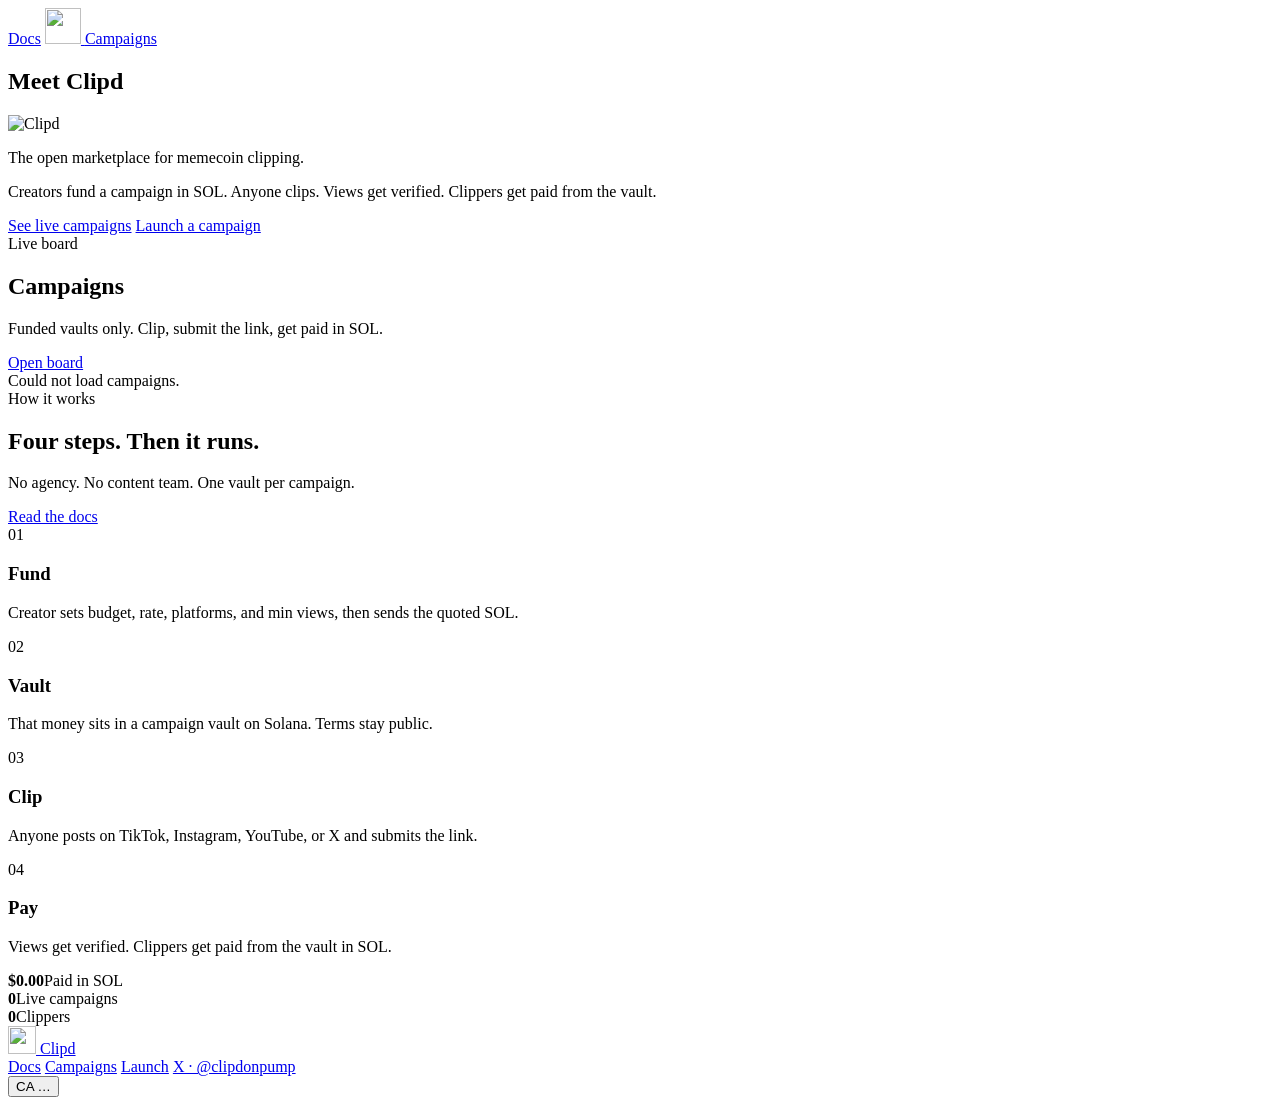
==== onchainclipping.com/onchainclipping.com/index.html @ 0c6d6353 "asdsad" ====
<!DOCTYPE html>
<html lang="en">
<head>
  <meta charset="utf-8" />
  <meta name="viewport" content="width=device-width, initial-scale=1" />
  <title>Clipd</title>
  <meta name="description" content="Fund a campaign in SOL. Anyone clips. Views get verified. Clippers get paid from the vault." />
  <link rel="canonical" href="https://getclippd.fun/" />
  <meta property="og:url" content="https://getclippd.fun/" />
  <meta property="og:title" content="Clipd" />
  <meta property="og:description" content="Open marketplace for memecoin clipping. Creators fund campaigns in SOL. Clippers submit links and get paid." />
  <meta property="og:type" content="website" />
  <meta property="og:site_name" content="Clipd" />
  <meta name="twitter:card" content="summary_large_image" />
  <meta name="twitter:site" content="@clipdonpump" />
  <meta name="twitter:creator" content="@clipdonpump" />
  <meta name="twitter:title" content="Clipd" />
  <meta name="twitter:description" content="Fund a campaign in SOL. Anyone clips. Views get verified. Clippers get paid from the vault." />
  <meta property="og:image" content="https://getclippd.fun/assets/clipdpfp.png" />
  <meta name="twitter:image" content="https://getclippd.fun/assets/clipdpfp.png" />
  <link rel="icon" href="/assets/clipdpfp.png?v=22" type="image/png" />
  <link rel="preload" as="image" href="/assets/clipdpfp.png?v=22" />
  <link rel="preconnect" href="https://fonts.googleapis.com" />
  <link rel="preconnect" href="https://fonts.gstatic.com" crossorigin />
  <link rel="stylesheet" href="https://fonts.googleapis.com/css2?family=Arimo:wght@400;500;600;700&display=swap" />
  <link rel="stylesheet" href="/assets/clippd-app.css?v=22" />
</head>
<body class="home-body">
  <header class="home-notch">
    <nav class="home-notch-inner" aria-label="Primary">
      <a href="/docs">Docs</a>
      <a class="home-notch-logo" href="/" aria-label="Clipd home">
        <img src="/assets/clipdpfp.png?v=22" alt="" width="36" height="36" />
      </a>
      <a href="/campaigns">Campaigns</a>
    </nav>
  </header>

  <main>
    <section class="home-hero">
      <h1 class="hero-title">Meet Clipd</h1>
      <img class="hero-c" src="/assets/clipdpfp.png?v=22" alt="Clipd" width="280" height="280" />
      <p class="hero-claim">The open marketplace for memecoin clipping.</p>
      <p class="hero-note">Creators fund a campaign in SOL. Anyone clips. Views get verified. Clippers get paid from the vault.</p>
      <div class="cta-row">
        <a class="cta cta-secondary" href="#campaigns">See live campaigns</a>
        <a class="cta cta-primary" href="/launch">Launch a campaign</a>
      </div>
    </section>

    <section class="home-block" id="campaigns">
      <div class="home-block-head">
        <div>
          <div class="mk-kicker">Live board</div>
          <h2>Campaigns</h2>
          <p>Funded vaults only. Clip, submit the link, get paid in SOL.</p>
        </div>
        <a class="btn-pill go primary" href="/campaigns">Open board</a>
      </div>
      <div id="home-camps" class="camp-grid home-camp-grid">
        <p class="meta">Loading campaigns…</p>
      </div>
    </section>

    <section class="home-block" id="how">
      <div class="home-block-head">
        <div>
          <div class="mk-kicker">How it works</div>
          <h2>Four steps. Then it runs.</h2>
          <p>No agency. No content team. One vault per campaign.</p>
        </div>
        <a class="btn-pill" href="/docs">Read the docs</a>
      </div>
      <div class="how-window">
        <div class="how-steps">
          <div class="how-step">
            <div class="how-n">01</div>
            <div>
              <h3>Fund</h3>
              <p>Creator sets budget, rate, platforms, and min views, then sends the quoted SOL.</p>
            </div>
          </div>
          <div class="how-step">
            <div class="how-n">02</div>
            <div>
              <h3>Vault</h3>
              <p>That money sits in a campaign vault on Solana. Terms stay public.</p>
            </div>
          </div>
          <div class="how-step">
            <div class="how-n">03</div>
            <div>
              <h3>Clip</h3>
              <p>Anyone posts on TikTok, Instagram, YouTube, or X and submits the link.</p>
            </div>
          </div>
          <div class="how-step">
            <div class="how-n">04</div>
            <div>
              <h3>Pay</h3>
              <p>Views get verified. Clippers get paid from the vault in SOL.</p>
            </div>
          </div>
        </div>
      </div>
      <div class="home-stats">
        <div class="home-stat"><strong id="stat-rewards">$0.00</strong><span>Paid in SOL</span></div>
        <div class="home-stat"><strong id="stat-live">0</strong><span>Live campaigns</span></div>
        <div class="home-stat"><strong id="stat-clippers">0</strong><span>Clippers</span></div>
      </div>
    </section>
  </main>

  <footer class="home-foot">
    <a class="home-foot-brand" href="/">
      <img src="/assets/clipdpfp.png?v=22" alt="" width="28" height="28" />
      Clipd
    </a>
    <div class="home-foot-links">
      <a href="/docs">Docs</a>
      <a href="/campaigns">Campaigns</a>
      <a href="/launch">Launch</a>
      <a href="https://x.com/clipdonpump" target="_blank" rel="noopener">X · @clipdonpump</a>
    </div>
    <button type="button" class="ca-chip" data-ca-chip data-ca="..." title="Copy contract address">
      <span class="ca-k">CA</span>
      <span data-ca-text>…</span>
    </button>
  </footer>

  <script src="/assets/wallet.js?v=9"></script>
  <script>
    (function () {
      function usd(n) {
        return "$" + Number(n || 0).toLocaleString(undefined, { minimumFractionDigits: 2, maximumFractionDigits: 2 });
      }
      function esc(s) {
        return String(s == null ? "" : s)
          .replace(/&/g, "&amp;")
          .replace(/</g, "&lt;")
          .replace(/>/g, "&gt;")
          .replace(/"/g, "&quot;");
      }
      fetch("/api/stats")
        .then(function (r) { return r.json(); })
        .then(function (s) {
          function set(id, v) {
            var el = document.getElementById(id);
            if (el) el.textContent = v;
          }
          set("stat-rewards", usd(s.paid_usd));
          set("stat-live", String(s.live_campaigns || 0));
          set("stat-clippers", String(s.clippers || 0));
        })
        .catch(function () {});

      fetch("/api/campaigns")
        .then(function (r) { return r.json(); })
        .then(function (data) {
          var box = document.getElementById("home-camps");
          if (!box) return;
          var rows = (data.campaigns || []).filter(function (c) { return c.status === "live" || c.demo; }).slice(0, 4);
          if (!rows.length) {
            box.innerHTML = '<div class="empty card">No live campaigns yet. <a href="/launch">Launch one</a> to get a vault on the board.</div>';
            return;
          }
          box.innerHTML = rows.map(function (c) {
            return (
              '<a class="glass-card glass-card-hover camp-card p-5" href="/campaigns/' + esc(c.id) + '">' +
                '<div style="font-size:15px;font-weight:600">' + esc(c.ticker) + (c.name ? " · " + esc(c.name) : "") + "</div>" +
                '<div class="meta" style="margin-top:.35rem">Vault ' + usd(c.budget_usd) + " · " + (c.clip_count || 0) + " clips</div>" +
              "</a>"
            );
          }).join("");
        })
        .catch(function () {
          var box = document.getElementById("home-camps");
          if (box) box.innerHTML = '<div class="empty card">Could not load campaigns.</div>';
        });
    })();
  </script>
</body>
</html>
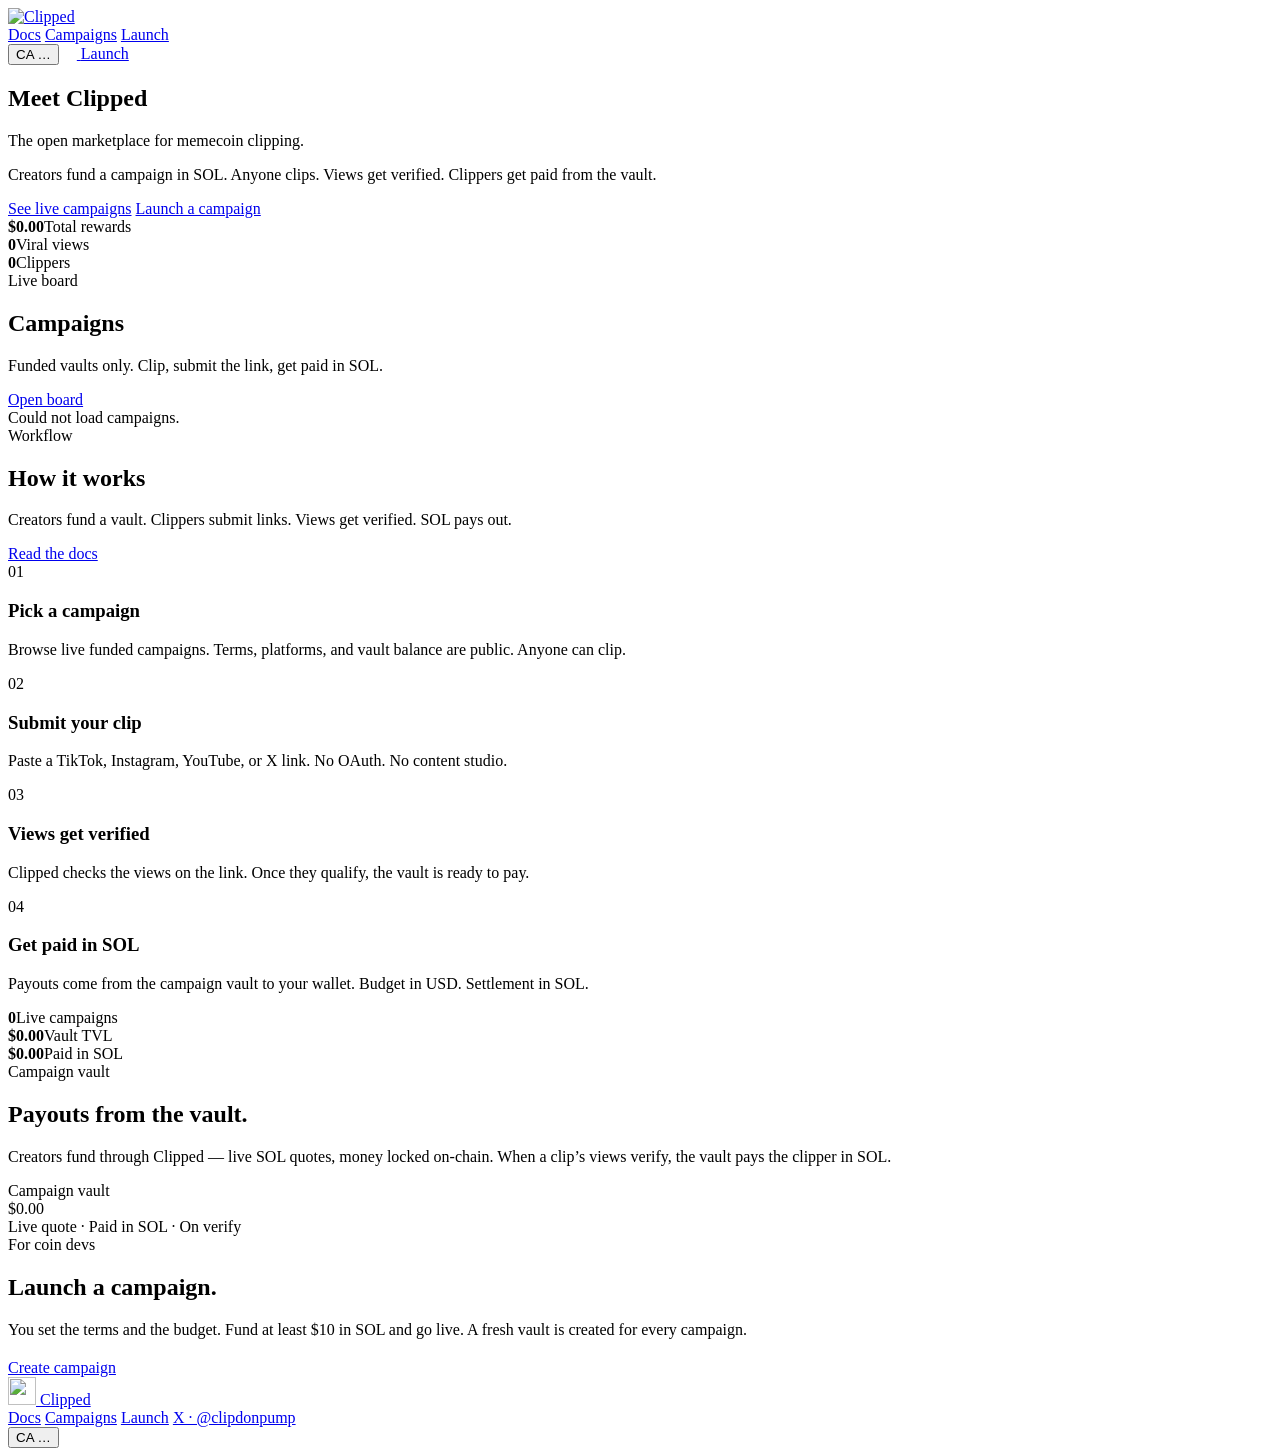
==== commit ee04feee: "donzo" ====
--- a/onchainclipping.com/onchainclipping.com/index.html
+++ b/onchainclipping.com/onchainclipping.com/index.html
@@ -3,52 +3,64 @@
 <head>
   <meta charset="utf-8" />
   <meta name="viewport" content="width=device-width, initial-scale=1" />
-  <title>Clipd</title>
+  <title>Clipped</title>
   <meta name="description" content="Fund a campaign in SOL. Anyone clips. Views get verified. Clippers get paid from the vault." />
   <link rel="canonical" href="https://getclippd.fun/" />
   <meta property="og:url" content="https://getclippd.fun/" />
-  <meta property="og:title" content="Clipd" />
+  <meta property="og:title" content="Clipped" />
   <meta property="og:description" content="Open marketplace for memecoin clipping. Creators fund campaigns in SOL. Clippers submit links and get paid." />
   <meta property="og:type" content="website" />
-  <meta property="og:site_name" content="Clipd" />
+  <meta property="og:site_name" content="Clipped" />
   <meta name="twitter:card" content="summary_large_image" />
   <meta name="twitter:site" content="@clipdonpump" />
   <meta name="twitter:creator" content="@clipdonpump" />
-  <meta name="twitter:title" content="Clipd" />
+  <meta name="twitter:title" content="Clipped" />
   <meta name="twitter:description" content="Fund a campaign in SOL. Anyone clips. Views get verified. Clippers get paid from the vault." />
   <meta property="og:image" content="https://getclippd.fun/assets/clipdpfp.png" />
   <meta name="twitter:image" content="https://getclippd.fun/assets/clipdpfp.png" />
   <link rel="icon" href="/assets/clipdpfp.png?v=22" type="image/png" />
-  <link rel="preload" as="image" href="/assets/clipdpfp.png?v=22" />
   <link rel="preconnect" href="https://fonts.googleapis.com" />
   <link rel="preconnect" href="https://fonts.gstatic.com" crossorigin />
   <link rel="stylesheet" href="https://fonts.googleapis.com/css2?family=Arimo:wght@400;500;600;700&display=swap" />
-  <link rel="stylesheet" href="/assets/clippd-app.css?v=22" />
+  <link rel="stylesheet" href="/assets/clippd-app.css?v=25" />
 </head>
 <body class="home-body">
-  <header class="home-notch">
-    <nav class="home-notch-inner" aria-label="Primary">
-      <a href="/docs">Docs</a>
-      <a class="home-notch-logo" href="/" aria-label="Clipd home">
-        <img src="/assets/clipdpfp.png?v=22" alt="" width="36" height="36" />
-      </a>
-      <a href="/campaigns">Campaigns</a>
-    </nav>
+  <header class="mk-nav">
+    <div class="mk-nav-inner">
+      <a class="mk-brand" href="/"><img src="/assets/clipdpfp.png?v=22" alt="Clipped" width="36" height="36"/></a>
+      <nav class="mk-links">
+        <a href="/docs">Docs</a>
+        <a href="/campaigns">Campaigns</a>
+        <a href="/launch">Launch</a>
+      </nav>
+      <div class="mk-nav-right">
+        <button type="button" class="ca-chip" data-ca-chip data-ca="..." title="Copy contract address"><span class="ca-k">CA</span> <span data-ca-text>…</span></button>
+        <a class="mk-x" href="https://x.com/clipdonpump" target="_blank" rel="noopener" aria-label="Clipped on X">
+          <img src="/assets/platforms/x.svg" alt="" width="14" height="14"/>
+        </a>
+        <span data-wallet-slot></span>
+        <a class="mk-cta" href="/launch">Launch</a>
+      </div>
+    </div>
   </header>
 
   <main>
     <section class="home-hero">
-      <h1 class="hero-title">Meet Clipd</h1>
-      <img class="hero-c" src="/assets/clipdpfp.png?v=22" alt="Clipd" width="280" height="280" />
+      <h1 class="hero-title">Meet Clipped</h1>
       <p class="hero-claim">The open marketplace for memecoin clipping.</p>
       <p class="hero-note">Creators fund a campaign in SOL. Anyone clips. Views get verified. Clippers get paid from the vault.</p>
       <div class="cta-row">
         <a class="cta cta-secondary" href="#campaigns">See live campaigns</a>
         <a class="cta cta-primary" href="/launch">Launch a campaign</a>
       </div>
-    </section>
-
-    <section class="home-block" id="campaigns">
+      <div class="home-hero-stats">
+        <div><strong id="stat-rewards">$0.00</strong><span>Total rewards</span></div>
+        <div><strong id="stat-views">0</strong><span>Viral views</span></div>
+        <div><strong id="stat-clippers-hero">0</strong><span>Clippers</span></div>
+      </div>
+    </section>
+
+    <section class="home-block reveal" id="campaigns">
       <div class="home-block-head">
         <div>
           <div class="mk-kicker">Live board</div>
@@ -62,12 +74,12 @@
       </div>
     </section>
 
-    <section class="home-block" id="how">
+    <section class="home-block reveal" id="how">
       <div class="home-block-head">
         <div>
-          <div class="mk-kicker">How it works</div>
-          <h2>Four steps. Then it runs.</h2>
-          <p>No agency. No content team. One vault per campaign.</p>
+          <div class="mk-kicker">Workflow</div>
+          <h2>How it works</h2>
+          <p>Creators fund a vault. Clippers submit links. Views get verified. SOL pays out.</p>
         </div>
         <a class="btn-pill" href="/docs">Read the docs</a>
       </div>
@@ -76,37 +88,61 @@
           <div class="how-step">
             <div class="how-n">01</div>
             <div>
-              <h3>Fund</h3>
-              <p>Creator sets budget, rate, platforms, and min views, then sends the quoted SOL.</p>
+              <h3>Pick a campaign</h3>
+              <p>Browse live funded campaigns. Terms, platforms, and vault balance are public. Anyone can clip.</p>
             </div>
           </div>
           <div class="how-step">
             <div class="how-n">02</div>
             <div>
-              <h3>Vault</h3>
-              <p>That money sits in a campaign vault on Solana. Terms stay public.</p>
+              <h3>Submit your clip</h3>
+              <p>Paste a TikTok, Instagram, YouTube, or X link. No OAuth. No content studio.</p>
             </div>
           </div>
           <div class="how-step">
             <div class="how-n">03</div>
             <div>
-              <h3>Clip</h3>
-              <p>Anyone posts on TikTok, Instagram, YouTube, or X and submits the link.</p>
+              <h3>Views get verified</h3>
+              <p>Clipped checks the views on the link. Once they qualify, the vault is ready to pay.</p>
             </div>
           </div>
           <div class="how-step">
             <div class="how-n">04</div>
             <div>
-              <h3>Pay</h3>
-              <p>Views get verified. Clippers get paid from the vault in SOL.</p>
+              <h3>Get paid in SOL</h3>
+              <p>Payouts come from the campaign vault to your wallet. Budget in USD. Settlement in SOL.</p>
             </div>
           </div>
         </div>
       </div>
       <div class="home-stats">
-        <div class="home-stat"><strong id="stat-rewards">$0.00</strong><span>Paid in SOL</span></div>
         <div class="home-stat"><strong id="stat-live">0</strong><span>Live campaigns</span></div>
-        <div class="home-stat"><strong id="stat-clippers">0</strong><span>Clippers</span></div>
+        <div class="home-stat"><strong id="stat-tvl">$0.00</strong><span>Vault TVL</span></div>
+        <div class="home-stat"><strong id="stat-paid">$0.00</strong><span>Paid in SOL</span></div>
+      </div>
+    </section>
+
+    <section class="home-block reveal" id="vault">
+      <div class="how-window home-vault">
+        <div class="home-vault-copy">
+          <div class="mk-kicker">Campaign vault</div>
+          <h2>Payouts from the vault.</h2>
+          <p>Creators fund through Clipped — live SOL quotes, money locked on-chain. When a clip’s views verify, the vault pays the clipper in SOL.</p>
+        </div>
+        <div class="home-vault-card">
+          <div class="label">Campaign vault</div>
+          <div class="stat" id="stat-vault">$0.00</div>
+          <div class="meta">Live quote · Paid in SOL · On verify</div>
+        </div>
+      </div>
+    </section>
+
+    <section class="home-block home-launch reveal" id="launch">
+      <div class="mk-kicker">For coin devs</div>
+      <h2>Launch a campaign.</h2>
+      <p>You set the terms and the budget. Fund at least $10 in SOL and go live. A fresh vault is created for every campaign.</p>
+      <div class="cta-row" style="margin-top:1.25rem;justify-content:flex-start">
+        <a class="cta cta-primary" href="/launch">Create campaign</a>
       </div>
     </section>
   </main>
@@ -114,7 +150,7 @@
   <footer class="home-foot">
     <a class="home-foot-brand" href="/">
       <img src="/assets/clipdpfp.png?v=22" alt="" width="28" height="28" />
-      Clipd
+      Clipped
     </a>
     <div class="home-foot-links">
       <a href="/docs">Docs</a>
@@ -134,6 +170,12 @@
       function usd(n) {
         return "$" + Number(n || 0).toLocaleString(undefined, { minimumFractionDigits: 2, maximumFractionDigits: 2 });
       }
+      function viewsLabel(n) {
+        n = Number(n || 0);
+        if (n >= 1e6) return (n / 1e6).toFixed(1).replace(/\.0$/, "") + "M+";
+        if (n >= 1000) return (n / 1000).toFixed(1).replace(/\.0$/, "") + "K";
+        return String(Math.round(n));
+      }
       function esc(s) {
         return String(s == null ? "" : s)
           .replace(/&/g, "&amp;")
@@ -141,16 +183,39 @@
           .replace(/>/g, "&gt;")
           .replace(/"/g, "&quot;");
       }
+      if (window.matchMedia && !window.matchMedia("(prefers-reduced-motion: reduce)").matches) {
+        var io = new IntersectionObserver(function (entries) {
+          entries.forEach(function (e) { if (e.isIntersecting) e.target.classList.add("in"); });
+        }, { threshold: 0.12, rootMargin: "0px 0px -40px 0px" });
+        document.querySelectorAll(".reveal").forEach(function (el) { io.observe(el); });
+      } else {
+        document.querySelectorAll(".reveal").forEach(function (el) { el.classList.add("in"); });
+      }
+      function easeOut(t) { return 1 - Math.pow(1 - t, 3); }
+      function tween(el, to, fmt) {
+        if (!el) return;
+        if (window.matchMedia && window.matchMedia("(prefers-reduced-motion: reduce)").matches) {
+          el.textContent = fmt(to);
+          return;
+        }
+        var start = performance.now();
+        function tick(now) {
+          var t = Math.min(1, (now - start) / 900);
+          el.textContent = fmt(to * easeOut(t));
+          if (t < 1) requestAnimationFrame(tick);
+        }
+        requestAnimationFrame(tick);
+      }
       fetch("/api/stats")
         .then(function (r) { return r.json(); })
         .then(function (s) {
-          function set(id, v) {
-            var el = document.getElementById(id);
-            if (el) el.textContent = v;
-          }
-          set("stat-rewards", usd(s.paid_usd));
-          set("stat-live", String(s.live_campaigns || 0));
-          set("stat-clippers", String(s.clippers || 0));
+          tween(document.getElementById("stat-rewards"), Number(s.paid_usd || 0), usd);
+          tween(document.getElementById("stat-views"), Number(s.views || 0), viewsLabel);
+          tween(document.getElementById("stat-clippers-hero"), Number(s.clippers || 0), function (n) { return String(Math.round(n)); });
+          tween(document.getElementById("stat-live"), Number(s.live_campaigns || 0), function (n) { return String(Math.round(n)); });
+          tween(document.getElementById("stat-tvl"), Number(s.tvl_usd || 0), usd);
+          tween(document.getElementById("stat-paid"), Number(s.paid_usd || 0), usd);
+          tween(document.getElementById("stat-vault"), Number(s.tvl_usd || 0), usd);
         })
         .catch(function () {});
 
@@ -164,9 +229,9 @@
             box.innerHTML = '<div class="empty card">No live campaigns yet. <a href="/launch">Launch one</a> to get a vault on the board.</div>';
             return;
           }
-          box.innerHTML = rows.map(function (c) {
+          box.innerHTML = rows.map(function (c, i) {
             return (
-              '<a class="glass-card glass-card-hover camp-card p-5" href="/campaigns/' + esc(c.id) + '">' +
+              '<a class="glass-card glass-card-hover camp-card p-5 rise-item" style="animation-delay:' + (i * 70) + 'ms" href="/campaigns/' + esc(c.id) + '">' +
                 '<div style="font-size:15px;font-weight:600">' + esc(c.ticker) + (c.name ? " · " + esc(c.name) : "") + "</div>" +
                 '<div class="meta" style="margin-top:.35rem">Vault ' + usd(c.budget_usd) + " · " + (c.clip_count || 0) + " clips</div>" +
               "</a>"
